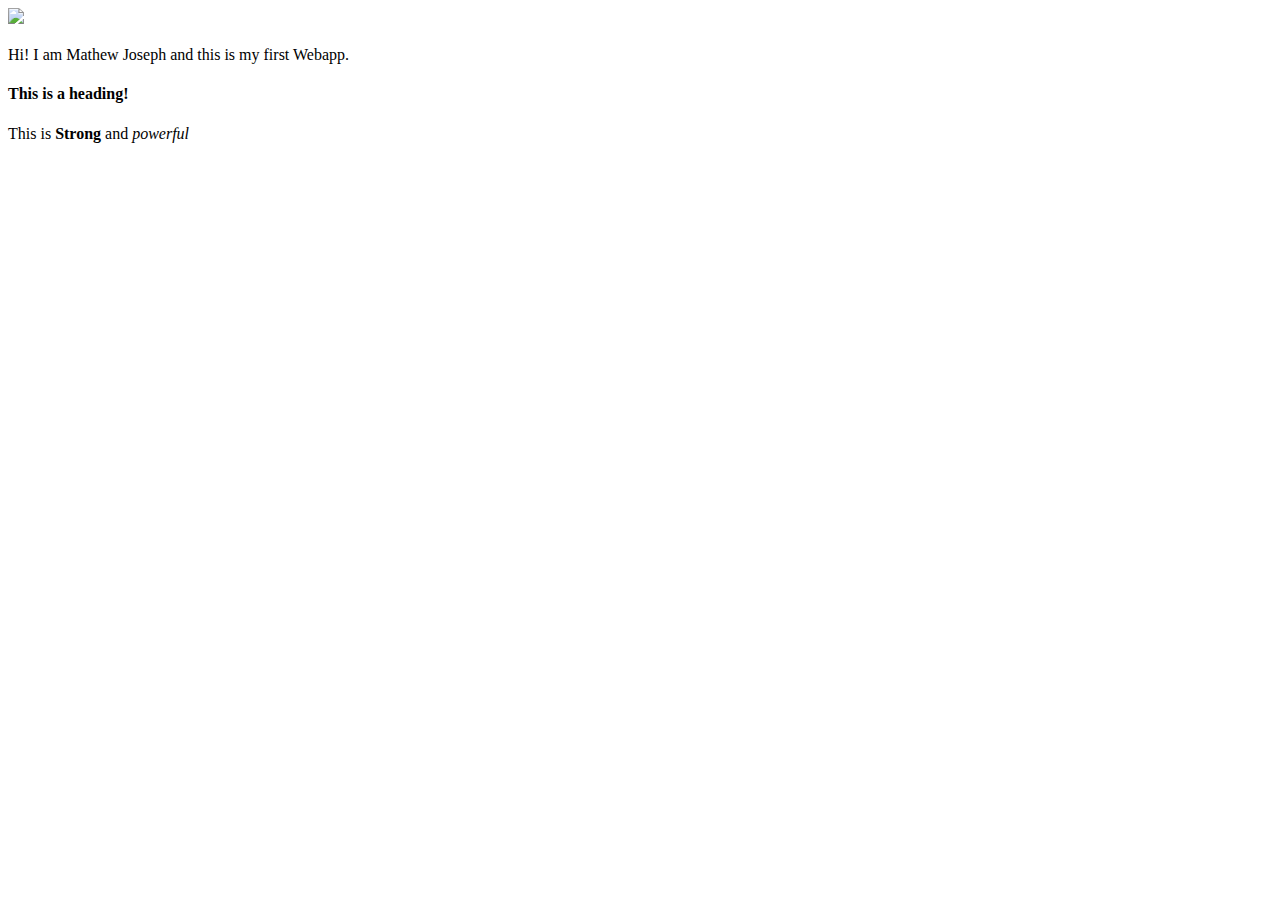
==== ui/index.html @ a8b22caa "Changes made locally" ====
<!doctype html>
<html>
    <head>
        <link href="/ui/style.css" rel="stylesheet" />
    </head>
    <body>
        <div class="center">
            <img src="/ui/madi.png" class="img-medium"/>
        </div>
        <br>
        <div class="center text-big bold">
            Hi! I am Mathew Joseph and this is my first Webapp.
			<h4>This is a heading!</h4>
			<p>This is <strong>Strong</strong> and <em>powerful</em></p>
        </div>
        <script type="text/javascript" src="/ui/main.js">
        </script>
    </body>
</html>
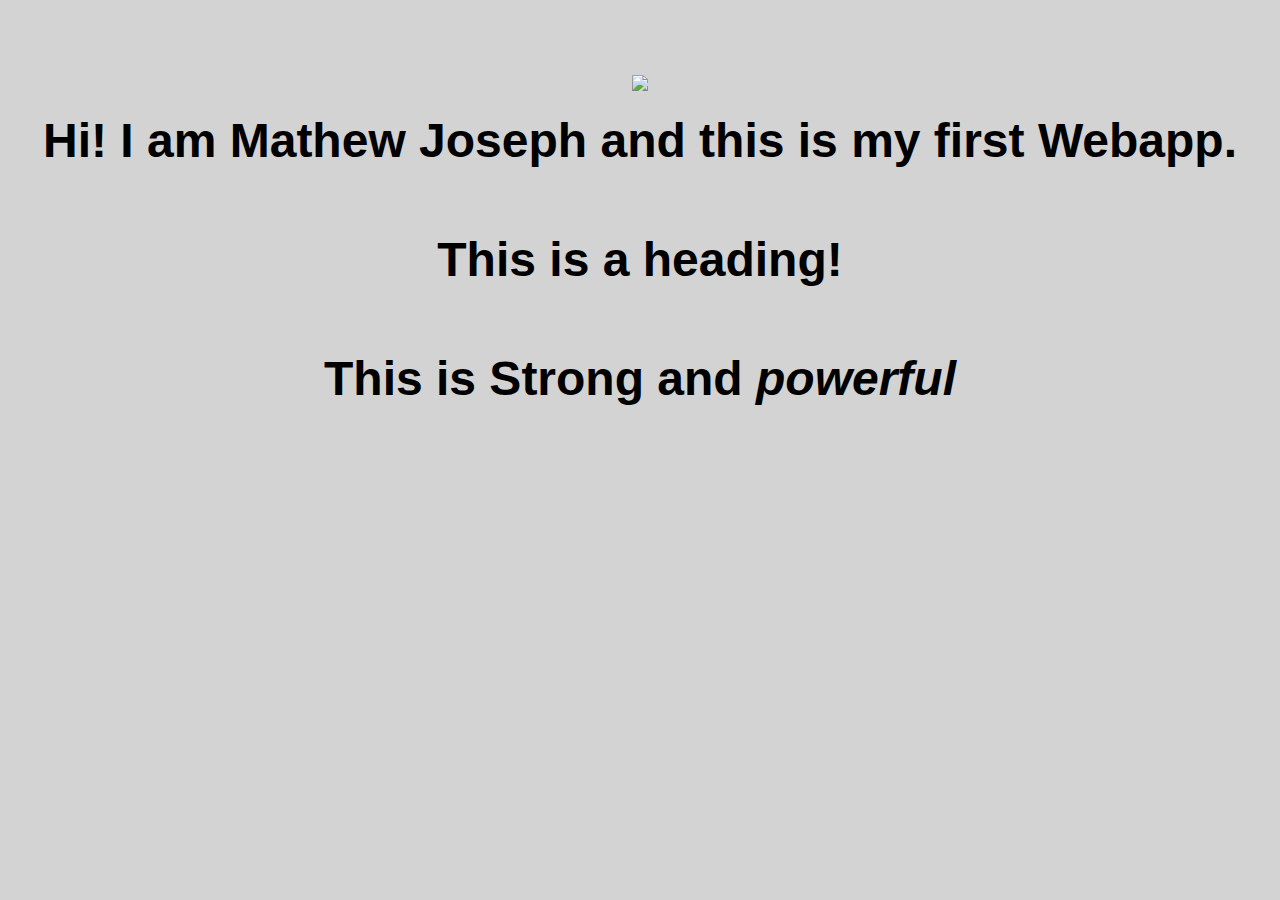
==== commit 43e57a90: "Added js code to move img" ====
--- a/ui/index.html
+++ b/ui/index.html
@@ -5,7 +5,7 @@
     </head>
     <body>
         <div class="center">
-            <img src="/ui/madi.png" class="img-medium"/>
+            <img id="madi" src="/ui/madi.png" class="img-medium"/>
         </div>
         <br>
         <div class="center text-big bold">
--- a/ui/style.css
+++ b/ui/style.css
@@ -0,0 +1,28 @@
+body {
+    font-family: sans-serif;
+    background-color: lightgrey;
+    margin-top: 75px;
+}
+.container {
+	margin:0 auto;
+	padding-top:10px;
+	padding-left: 20px;
+	padding-right: 20px;
+}
+
+.center {
+    text-align: center;
+}
+
+.text-big {
+    font-size: 300%;
+}
+
+.bold {
+    font-weight: bold;
+}
+
+.img-medium {
+    height: 200px;
+}
+
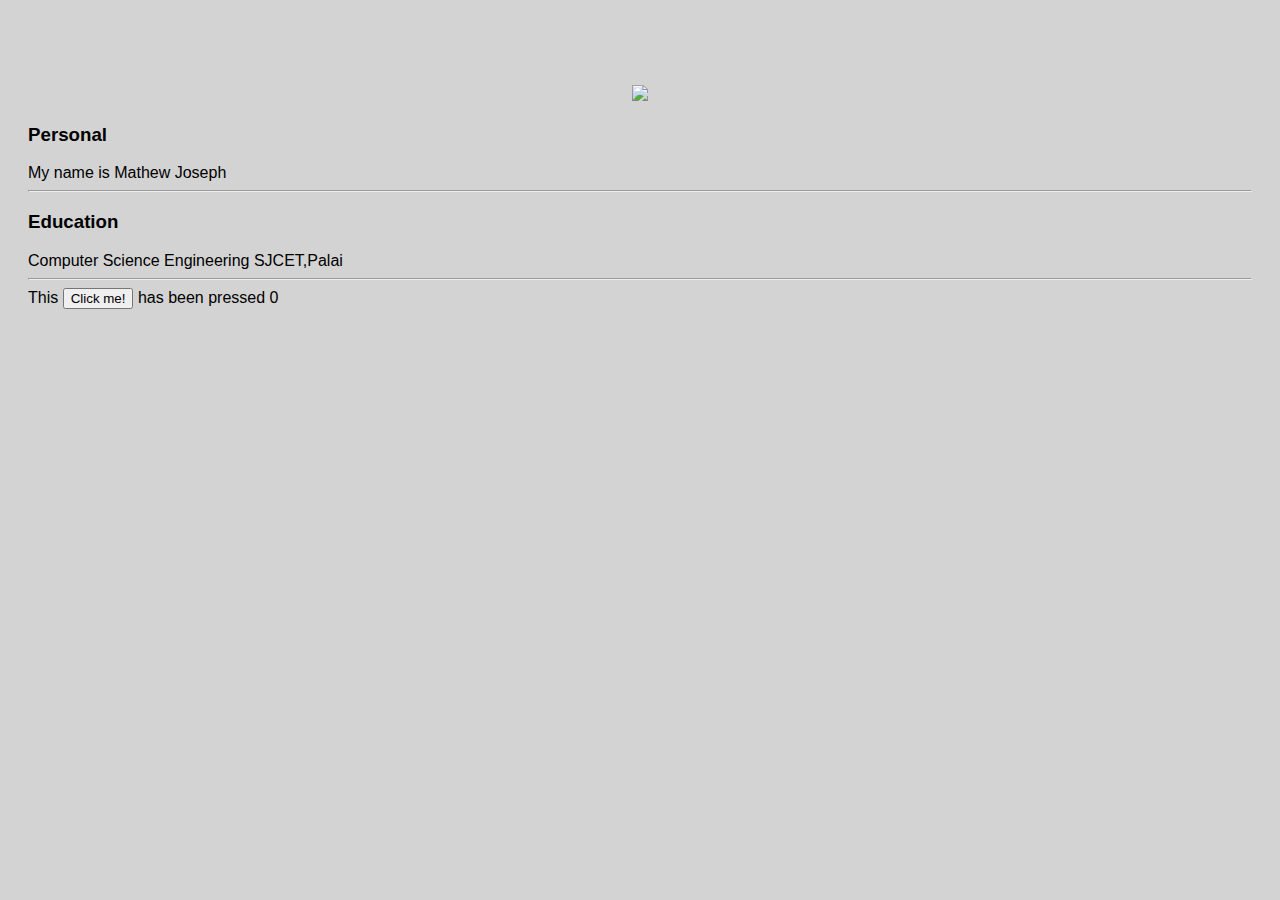
==== commit 37734c20: "Added counter" ====
--- a/ui/index.html
+++ b/ui/index.html
@@ -4,15 +4,24 @@
         <link href="/ui/style.css" rel="stylesheet" />
     </head>
     <body>
+    <div class="container">
         <div class="center">
             <img id="madi" src="/ui/madi.png" class="img-medium"/>
         </div>
-        <br>
-        <div class="center text-big bold">
-            Hi! I am Mathew Joseph and this is my first Webapp.
-			<h4>This is a heading!</h4>
-			<p>This is <strong>Strong</strong> and <em>powerful</em></p>
+        <h3>Personal</h3>
+        <div>
+            My name is Mathew Joseph    
         </div>
+        <hr />
+        <h3>Education</h3>
+        <div>
+            Computer Science Engineering SJCET,Palai
+        </div>
+        <hr />
+        <div class="footer">
+            This <button id="counter">Click me!</button> has been pressed <span id="count">0</span>   
+        </div>
+    </div>
         <script type="text/javascript" src="/ui/main.js">
         </script>
     </body>
--- a/ui/style.css
+++ b/ui/style.css
@@ -3,7 +3,7 @@
     background-color: lightgrey;
     margin-top: 75px;
 }
-.container {
+.container {	
 	margin:0 auto;
 	padding-top:10px;
 	padding-left: 20px;
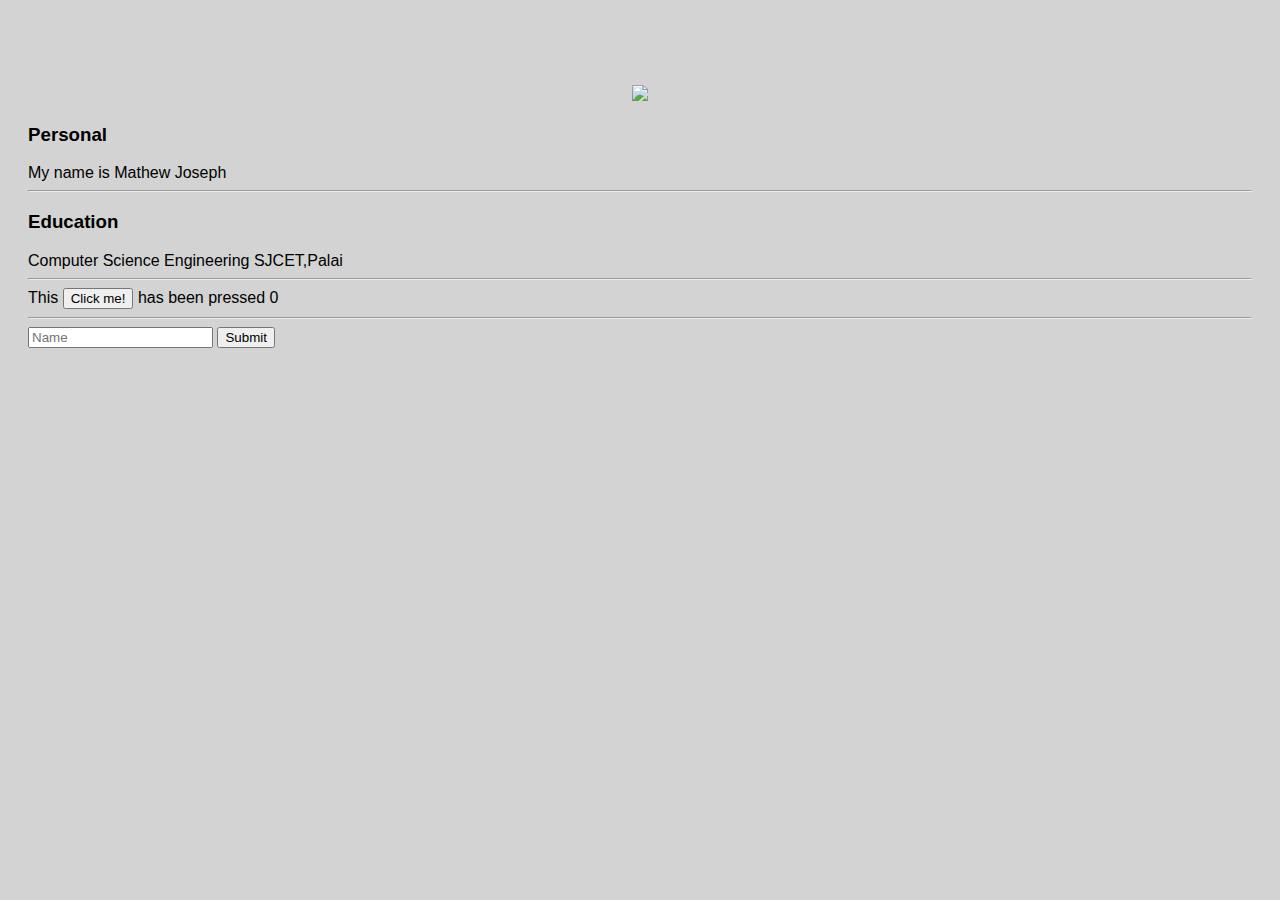
==== commit 4d7ac79e: "Added a button to search" ====
--- a/ui/index.html
+++ b/ui/index.html
@@ -19,7 +19,12 @@
         </div>
         <hr />
         <div class="footer">
-            This <button id="counter">Click me!</button> has been pressed <span id="count">0</span>   
+            This <button id="counter">Click me!</button> has been pressed <span id="count">0</span>  
+            <hr />
+            <input type="text" placeholder="Name" id="txt_name"/>
+            <input type="submit" value="Submit" id="btn_submit"/> 
+            <ul id="nameList">          
+            </ul>
         </div>
     </div>
         <script type="text/javascript" src="/ui/main.js">
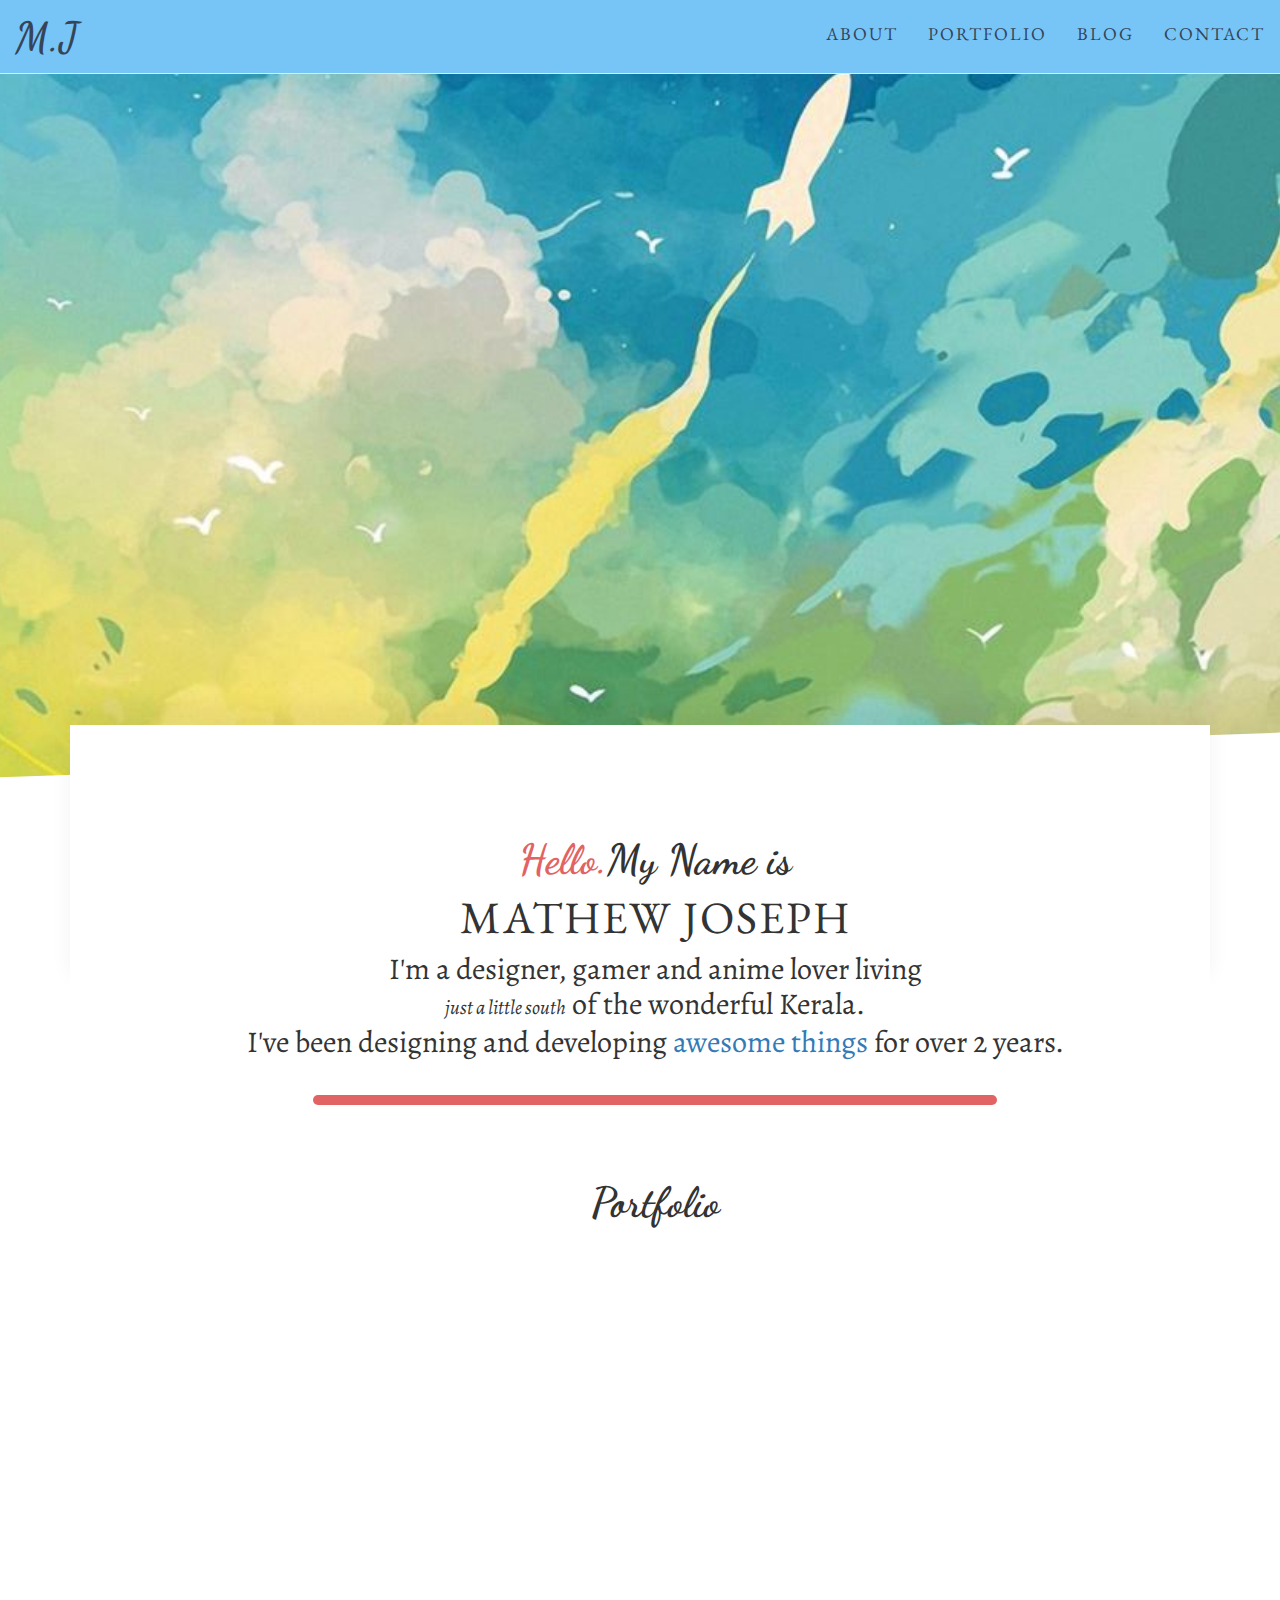
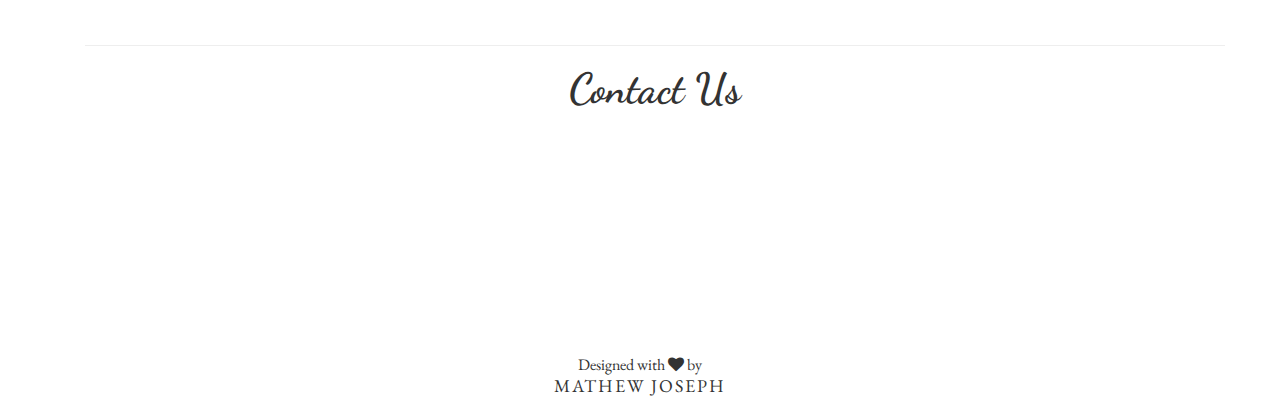
==== commit 15183441: "Home.html renamed to index.html" ====
--- a/ui/index.html
+++ b/ui/index.html
@@ -1,33 +1,197 @@
-<!doctype html>
-<html>
-    <head>
-        <link href="/ui/style.css" rel="stylesheet" />
-    </head>
-    <body>
-    <div class="container">
-        <div class="center">
-            <img id="madi" src="/ui/madi.png" class="img-medium"/>
+<!DOCTYPE html>
+<html >
+<head>
+	<meta charset="UTF-8">
+	<title>Mathew Joseph Portfolio</title>
+	<!--Fonts-->
+	<link href="http://fonts.googleapis.com/css?family=Dancing+Script:700|EB+Garamond" rel="stylesheet" type="text/css" />
+	<link href="http://fonts.googleapis.com/css?family=Roboto|Roboto+Condensed|Alegreya:700" rel="stylesheet" type="text/css" />
+	<link href="http://fonts.googleapis.com/css?family=Alegreya:400,900italic,700italic,400italic,900,700|Roboto:400,900italic,700,500,300,100,900,100italic,300italic,400italic,500italic,700italic" rel="stylesheet" type="text/css" />
+	<link href="http://fonts.googleapis.com/css?family=Alegreya:400,900italic,700italic,400italic,900,700|Roboto:400,900italic,700,500,300,100,900,100italic,300italic,400italic,500italic,700italic" rel="stylesheet" type="text/css" />
+
+	  
+	<link rel='stylesheet prefetch' href='https://maxcdn.bootstrapcdn.com/bootstrap/3.3.6/css/bootstrap.min.css'>
+	<link rel='stylesheet prefetch' href='https://cdnjs.cloudflare.com/ajax/libs/animate.css/3.5.1/animate.min.css'>
+	<link rel='stylesheet prefetch' href='https://maxcdn.bootstrapcdn.com/font-awesome/4.6.3/css/font-awesome.min.css'>
+
+	<link href="/ui/style.css" rel="stylesheet" />
+  
+</head>
+
+<body>
+  <nav class="navbar navbar-default navbar-fixed-top">
+  <div class="container-fluid">
+    <!-- Brand and toggle get grouped for better mobile display -->
+    <div class="navbar-header">
+      <button type="button" class="navbar-toggle collapsed" data-toggle="collapse" data-target="#bs-example-navbar-collapse-1" aria-expanded="false">
+        <span class="sr-only">Toggle navigation</span>
+        <span class="icon-bar"></span>
+        <span class="icon-bar"></span>
+        <span class="icon-bar"></span>
+      </button>
+      <a class="navbar-brand" href="#">M.J</a>
+    </div>
+
+    <!-- Collect the nav links, forms, and other content for toggling -->
+    <div class="collapse navbar-collapse" id="bs-example-navbar-collapse-1">
+
+      <ul class="nav navbar-nav navbar-right">
+        <li><a href="#about-us">ABOUT</a></li>
+        <li><a href="#portifolio">PORTFOLIO</a></li>
+        <li><a href="/articles">BLOG</a></li>
+        <li><a href="#contact">CONTACT</a></li>
+      </ul>
+      
+    </div><!-- /.navbar-collapse -->
+  </div><!-- /.container-fluid -->
+</nav>
+<br/>
+
+<!--Jumbotron-->
+<div class="article">
+  <header class="article-header header-vertical-position-mid">
+   
+  <div class="bg-angled bg-angled-bottom"></div>  
+  </header>
+</div>
+<!--Content-->
+<div class="container">
+        <article id="about-us" class="wow fadeIn">
+          <div class="article-content">
+            <div class="container">
+              <!--About Us-->
+              <div id="about">
+                
+                 <h1 class="text-center"><strong>Hello.</strong>My Name is</h1>
+                 <h2 class="text-center" style="font-size:45px;">Mathew Joseph</h2>
+                <p class="intro">I'm a designer, gamer and anime lover living 
+                <br>
+                <span>just a little south</span> of the wonderful Kerala.<br/> I've 
+            been designing and developing<a href="#portifolio"> awesome things</a> for over 2 years.</p> 
+              <center><hr class="rounded"></center>  
+              <br /><br /><br />          
+              </div>
+              <!--About Us-->
+              <div id="portifolio"></div>
+              <!--Portfolio-->
+              <div id="port">
+                <h1 class="text-center">Portfolio</h1>
+                <div class="row">
+            <div class="col-md-6 portfolio-item  wow bounceInLeft">
+                <a href="#">
+                    <img class="img-responsive" src="http://placehold.it/700x400" alt="">
+                </a>
+                <h3>
+                    <a href="http://codepen.io/MathewJoseph/full/xOjwyV">WikiSearch</a>
+                </h3>
+                <p>Lorem ipsum dolor sit amet, consectetur adipiscing elit. Nam viverra euismod odio, gravida pellentesque urna varius vitae.</p>
+            </div>
+            <div class="col-md-6 portfolio-item  wow bounceInRight">
+                <a href="#">
+                    <img class="img-responsive" src="http://placehold.it/700x400" alt="">
+                </a>
+                <h3>
+                    <a href="http://codepen.io/MathewJoseph/full/WxjjVj">Nelson Mandela Tribute Page</a>
+                </h3>
+                <p>Lorem ipsum dolor sit amet, consectetur adipiscing elit. Nam viverra euismod odio, gravida pellentesque urna varius vitae.</p>
+            </div>
         </div>
-        <h3>Personal</h3>
-        <div>
-            My name is Mathew Joseph    
+        <!-- /.row -->
+
+        <!-- Projects Row -->
+        <div class="row">
+            <div class="col-md-6 portfolio-item  wow bounceInLeft">
+                <a href="#">
+                    <img class="img-responsive" src="http://placehold.it/700x400" alt="">
+                </a>
+                <h3>
+                    <a href="http://codepen.io/MathewJoseph/full/vKZbJZ">Pomodoro Clock</a>
+                </h3>
+                <p>Lorem ipsum dolor sit amet, consectetur adipiscing elit. Nam viverra euismod odio, gravida pellentesque urna varius vitae.</p>
+            </div>
+            <div class="col-md-6 portfolio-item  wow bounceInRight">
+                <a href="#">
+                    <img class="img-responsive" src="http://placehold.it/700x400" alt="">
+                </a>
+                <h3>
+                    <a href="http://codepen.io/MathewJoseph/full/LkZrEA">Calculator</a>
+                </h3>
+                <p>Lorem ipsum dolor sit amet, consectetur adipiscing elit. Nam viverra euismod odio, gravida pellentesque urna varius vitae.</p>
+            </div>
         </div>
-        <hr />
-        <h3>Education</h3>
-        <div>
-            Computer Science Engineering SJCET,Palai
+        <!-- /.row -->
+
+        <!-- Projects Row -->
+        <div class="row">
+            <div class="col-md-6 portfolio-item  wow bounceInLeft">
+                <a href="#">
+                    <img class="img-responsive" src="http://placehold.it/700x400" alt="">
+                </a>
+                <h3>
+                    <a href="http://codepen.io/MathewJoseph/full/vKjXgj">Simon Game</a>
+                </h3>
+                <p>Lorem ipsum dolor sit amet, consectetur adipiscing elit. Nam viverra euismod odio, gravida pellentesque urna varius vitae.</p>
+            </div>
+            <div class="col-md-6 portfolio-item  wow bounceInRight">
+                <a href="#">
+                    <img class="img-responsive" src="http://placehold.it/700x400" alt="">
+                </a>
+                <h3>
+                    <a href="http://codepen.io/MathewJoseph/full/kXxJAR">TicTacToe</a>
+                </h3>
+                <p>Lorem ipsum dolor sit amet, consectetur adipiscing elit. Nam viverra euismod odio, gravida pellentesque urna varius vitae.</p>
+            </div>
         </div>
-        <hr />
-        <div class="footer">
-            This <button id="counter">Click me!</button> has been pressed <span id="count">0</span>  
-            <hr />
-            <input type="text" placeholder="Name" id="txt_name"/>
-            <input type="submit" value="Submit" id="btn_submit"/> 
-            <ul id="nameList">          
-            </ul>
-        </div>
-    </div>
-        <script type="text/javascript" src="/ui/main.js">
-        </script>
-    </body>
+        <!-- /.row -->
+
+<hr>
+              </div>
+              <!--Portifolio-->
+          <!--Contact-->
+            <div id="contact">
+              <h1 class="text-center">Contact Us</h1>
+              <center>
+                <div class="row">
+                  <div class="col-md-2 col-sm-2 col-xs-2"></div>
+                  <div class="col-md-2 col-sm-2 col-xs-2">
+              <a class="contact-button" href="https://www.facebook.com/mathew.joseph.1806253" target="_blank"><i class=" wow bounceInLeft fa fa-facebook-official " aria-hidden="true"></i></a>
+                  </div>
+                  <div class="col-md-2  col-sm-2 col-xs-2">
+              <a class="contact-button" href="https://www.linkedin.com/in/mathew-joseph-b53428112" target="_blank"><i class=" wow bounceInLeft fa fa-linkedin-square" aria-hidden="true" data-wow-delay=".2s"></i></a>
+                  </div>
+                  <div class="col-md-2  col-sm-2 col-xs-2">
+              <a class="contact-button" href="https://github.com/MathewtheCoder" target="_blank"><i class=" wow bounceInRight fa fa-github-square " aria-hidden="true" data-wow-delay=".1s"></i></a>
+                  </div>
+                  <div class="col-md-2  col-sm-2 col-xs-2">
+              <a class="contact-button" href="http://codepen.io/MathewJoseph/#" target="_blank"><i class=" wow bounceInRight fa fa-codepen " aria-hidden="true" data-wow-delay=".3s"></i></a>
+                  </div>
+                  <div class="col-md-2  col-sm-2 col-xs-2"></div>
+                </div>
+              </center>
+            </div>    
+          <!--Contact-->
+            </div>
+          </div>
+        </article>
+</div>
+<br/>
+<!--Content-->
+<br />
+<br/>
+<br/>
+<footer>
+  <p class="text-center">Designed with <i class="fa fa-heart" aria-hidden="true"></i> by </p>
+  <h2 class="text-center">Mathew Joseph</h2>
+</footer>
+<a href="#" class="scrollToTop"><img src="/ui/Arrow-Up.png" alt="Scroll to Top" /></a>
+<!--Scripts loaded last to prevent lag in page load-->
+<script src='https://code.jquery.com/jquery-2.2.4.min.js'></script>
+<!---<script src='https://cdnjs.cloudflare.com/ajax/libs/jqueryui/1.11.4/jquery-ui.min.js'></script>-->
+<script src="https://maxcdn.bootstrapcdn.com/bootstrap/3.3.7/js/bootstrap.min.js" integrity="sha384-Tc5IQib027qvyjSMfHjOMaLkfuWVxZxUPnCJA7l2mCWNIpG9mGCD8wGNIcPD7Txa" crossorigin="anonymous"></script>
+<script type="text/javascript" src="/ui/main.js"></script>
+<script type="text/javascript" src="https://cdnjs.cloudflare.com/ajax/libs/wow/1.1.2/wow.min.js"></script>
+<script type="text/javascript">
+new WOW().init();
+</script>  
+</body>
 </html>
--- a/ui/style.css
+++ b/ui/style.css
@@ -1,28 +1,426 @@
 body {
-    font-family: sans-serif;
-    background-color: lightgrey;
-    margin-top: 75px;
-}
-.container {	
-	margin:0 auto;
-	padding-top:10px;
-	padding-left: 20px;
-	padding-right: 20px;
+    width: 100%;
+    margin: 0;
+    padding: 0;
+    text-align: left;
+}
+.navbar-default{
+  background-color:#77C5F7;
+  
+}
+.navbar-brand {
+    font-family: 'Dancing Script', cursive;
+    font-weight: 700;
+    line-height: 46px;
+    font-size: 42px;
+    margin: 0 0 23px 0;
+    color:#354458 !important;
+    }
+li a{
+    color:#354458 !important;
+    position:relative;
+    top:.5em;
+    font-family: 'EB Garamond', serif;
+    font-weight: normal;
+    text-transform: uppercase;
+    font-size: 18px;
+    line-height: 23px;
+    letter-spacing: 2px;
+    margin: 0 0 -10px  0;
+    }
+li a:hover {
+    font-family: 'EB Garamond', serif;
+    font-weight: normal;
+    text-transform: uppercase;
+    font-size: 18px;
+    line-height: 23px;
+    letter-spacing: 2px;
+    margin: 0 0 -10px  0;
+    color:#f0f0f0 !important;
+    
+    }
+h1 {
+    font-family: 'Dancing Script', cursive;
+    font-weight: 700;
+    line-height: 46px;
+    font-size: 42px;
+    margin: 0 0 23px 0;
+    }
+h2 {
+    font-family: 'EB Garamond', serif;
+    font-weight: normal;
+    text-transform: uppercase;
+    font-size: 18px;
+    line-height: 23px;
+    letter-spacing: 2px;
+    margin: 0 0 23px 0;
+    }
+p {
+    font-family: 'EB Garamond', serif;
+    font-size: 16px;
+    line-height: 23px;
+    margin: 0 0 23px 0;
+    }
+p.intro {
+    text-align: center;
+    text-justify: inter-word;
+    font-family: 'Alegreya', serif;
+    font-size: 30px;
+    line-height: 35px;
+    margin-bottom: 35px;
+}
+p.intro span {
+    font-size: 20px;
+    font-style: italic;
+}
+#about h1 strong {
+    font-weight: bold;
+    color: #E26363;
 }
 
-.center {
+.article{
+  background-image: url('/ui/header.jpg') !important;
+  background-size:cover;
+}
+
+.article-header {
+    position: relative;
+    min-height: 30rem;
+    height: 85vh;
+    background-position: 50% 0%;
+    background-image: url('/ui/header.jpg') !important;
+    background-repeat: no-repeat;
+    background-size: cover;
+    color: #fff;
+    font-family:  Helvetica, Arial, sans-serif;
+    text-transform: uppercase;
+    z-index: 0;
+}
+
+.bg-angled.bg-angled-bottom {
+    bottom: -7rem;
+}
+.bg-angled {
+    background-color: #fff;
+    position: absolute;
+    left: -50%;
+    width: 200%;
+    height: 10rem;
+    transform: rotate(-2deg);
+    -webkit-transform: rotate(-2deg);
+    z-index: 2;
+}
+article {
+    position: relative;
+    margin-top: -1rem;
+    background-color: #fff;
+    z-index: 3;
+}
+.article-content
+{  
+position: relative;
+margin-top: -6rem;
+background-color: #fff;
+z-index: 3;
+margin-bottom: 2rem;
+}
+article::before {
+    position: absolute;
+    width: 100%;
+    height: 30vh;
+    top: 0;
+    left: 0;
+    box-shadow: 0 -2rem 2rem rgba(0,0,0,0.05);
+    content: '';
+    z-index: -1;
+}
+.article .article-content::before {
+    position: absolute;
+    width: 100%;
+    height: 30vh;
+    top: 0;
+    left: 0;
+    box-shadow: 0 -2rem 2rem rgba(0,0,0,0.05);
+    content: '';
+    z-index: -1;
+}
+.article .article-content > .container {
+    padding: 3rem;
+}
+/*About Us*/
+#about{
+  position:relative;
+  top:8em;
+}
+#about hr {
+    display: inline-block;
+    width: 60%;
+    margin-bottom: 10px;
+    margin-top: 0;
+}
+hr.rounded {
+    height: 10px;
+    border: 0;
+    background-color: #E26363;
+    -webkit-border-radius: 5px;
+    -moz-border-radius: 5px;
+    -ms-border-radius: 5px;
+    -o-border-radius: 5px;
+    border-radius: 5px;
+    display: block;
+}
+/*Portifolio*/
+#port{
+  position:relative;
+  top:8em;
+}
+/*Contact Us*/
+#contact{
+  position:relative;
+  top:8em;
+}
+.contact-button
+{
+  font-size:8em;
+}
+/*Footer Section*/
+footer{
+  background-color:white;
+  position:relative;
+  top:5em;
+}
+footer p{
+  position:relative;
+  top:.2em;
+  line-height:5px;
+}
+footer h2{
+   position:relative;
+    top:-1em;
+}
+/*ScrollToTop*/
+.scrollToTop{
+    width:50px; 
+    height:50px;
+    padding:10px; 
+    text-align:center; 
+    background: whiteSmoke;
+    font-weight: bold;
+    color: #444;
+    text-decoration: none;
+    position:fixed;
+    top:75px;
+    right:40px;
+    display:none;
+    /*background: url('/ui/Arrow-Up.png') no-repeat 0px 20px;*/
+}
+.scrollToTop img{
+    display:none;
+}
+.scrollToTop:hover{
+    text-decoration:none;
+}
+/*Blog*/
+#body_wrap {
+    width: 100%;
+    margin: 0 auto;
+    padding: 0;
+    text-align: left;
+    background: #BDBDBD;
+}
+/*Blog Header*/
+header {
+    position: relative;
+    width: 100%;
+    height: 300px;
     text-align: center;
-}
-
-.text-big {
-    font-size: 300%;
-}
-
-.bold {
+    overflow: hidden;
+    background: #b81414;
+}
+header.page-header {
+    width: 98%;
+    height: auto;
+    padding: 40px 1% 30px;
+    background: #b81414;
+}
+header.page-header .page-header__title {
+    color: #fff;
+}
+header.page-header .page-header__title h1{
+    font-size: 28px;
+    font-family: 'Open Sans',Helvetica,Arial,sans-serif;
+    line-height: 40px;
+    font-weight: 700;
+    clear: both;
+}
+header.page-header .page-header__title p {
+    font-family: 'EB Garamond', serif;
+    font-size: 16px;
+    line-height: 23px;
+    text-align: center;
+    margin-bottom: 1.625em;
+}
+header.page-header .page-header__title a {
+    font-size: 1.25em;
+    font-family: 'Open Sans',Helvetica,Arial,sans-serif;
+    color: inherit;
+    text-decoration: none;
+}
+/*Article-Content*/
+#body_wrap section {
+    padding: 0 20px;
+    background: #BDBDBD !important;
+}
+section {
+    text-align: left;
+    max-width: 960px;
+    margin: 40px auto 0;
+    clear: both;
+}
+/*Author*/
+.author-wrap {
+    width: 100%;
+    background: rgba(255,255,255,.6);
+    text-align: center;
+    margin: 80px 0 0;
+    padding: 0;
+    border-top: 1px solid #bdc3c7;
+    border-bottom: 1px solid #bdc3c7;
+}
+.author {
+    padding: 0;
+    height: 140px;
+    width: 100%;
+    margin: 10px auto;
+    text-align: left;
+}
+.author__pic {
+    width: 150px;
+    height: 150px;
+    float: left;
+    border-radius: 75px 75px 0;
+    background: url("/ui/mathewport.jpg") center center/160px no-repeat #fff;
+    -webkit-background-size: 160px;
+    margin: -30px 0 0 20px;
+    border: 1px solid #c4c4c4;
+}
+.author__desc {
+    width: 75%;
+    padding: 30px 0 0 2%;
+    float: left;
+    vertical-align: middle;
+}
+.author__desc p {
+    margin-bottom: 10px;
+}
+.author__links {
+    margin: 13px 0 0;
+}
+.author__link {
+    display: inline-block;
+    margin: 0;
+    font-size: 11px;
+    padding: 6px 10px;
+    background: #b81414;
+    text-decoration: none;
+    color: #fff;
+    float: left;
+}
+.author__links .author__link i {
+    margin: 0 5px 0 3px;
+}
+/*Article List*/
+.demo-card-wide.mdl-card {
+  width: 512px;
+}
+.demo-card-wide > .mdl-card__title {
+  color: #fff;
+  height: 176px;
+  background: url(https://getmdl.io/assets/demos/welcome_card.jpg) center / cover;
+}
+.demo-card-wide > .mdl-card__menu {
+  color: #fff;
+}
+/*Dialog Box*/
+.mdl-dialog {
+  border: none;
+  box-shadow: 0 9px 46px 8px rgba(0, 0, 0, 0.14), 0 11px 15px -7px rgba(0, 0, 0, 0.12), 0 24px 38px 3px rgba(0, 0, 0, 0.2);
+  width: 280px; }
+  .mdl-dialog__title {
+    padding: 24px 24px 0;
+    margin: 0;
+    font-size: 2.5rem; }
+  .mdl-dialog__actions {
+    padding: 8px 8px 8px 24px;
+    display: -webkit-flex;
+    display: -ms-flexbox;
+    display: flex;
+    -webkit-flex-direction: row-reverse;
+        -ms-flex-direction: row-reverse;
+            flex-direction: row-reverse;
+    -webkit-flex-wrap: wrap;
+        -ms-flex-wrap: wrap;
+            flex-wrap: wrap; }
+    .mdl-dialog__actions > * {
+      margin-right: 8px;
+      height: 36px; }
+      .mdl-dialog__actions > *:first-child {
+        margin-right: 0; }
+    .mdl-dialog__actions--full-width {
+      padding: 0 0 8px 0; }
+      .mdl-dialog__actions--full-width > * {
+        height: 48px;
+        -webkit-flex: 0 0 100%;
+            -ms-flex: 0 0 100%;
+                flex: 0 0 100%;
+        padding-right: 16px;
+        margin-right: 0;
+        text-align: right; }
+  .mdl-dialog__content {
+    padding: 20px 24px 24px 24px;
+    color: rgba(0,0,0, 0.54); }
+/*Media Queries*/
+@media only screen and (max-width: 500px) {
+h1 {
+    font-family: 'Dancing Script', cursive;
+    font-weight: 700;
+    line-height: 27px;
+    font-size: 23px;
+    margin: 0 0 23px 0;
+    }
+h2 {
+    font-family: 'EB Garamond', serif;
+    font-weight: normal;
+    text-transform: uppercase;
+    font-size: 18px;
+    line-height: 23px;
+    letter-spacing: 2px;
+    margin: 0 0 23px 0;
+    }
+p {
+    font-family: 'EB Garamond', serif;
+    font-size: 13px;
+    line-height: 20px;
+    margin: 0 0 23px 0;
+    }
+p.intro {
+    text-align: center;
+    text-justify: inter-word;
+    font-family: 'Alegreya', serif;
+    font-size: 13px;
+    line-height: 18px;
+    margin-bottom: 25px;
+}
+p.intro span {
+    font-size: 13px;
+    font-style: italic;
+}
+#about h1 strong {
     font-weight: bold;
-}
-
-.img-medium {
-    height: 200px;
-}
-
+    color: #E26363;
+}
+.contact-button
+{
+  font-size:3em;
+}
+}
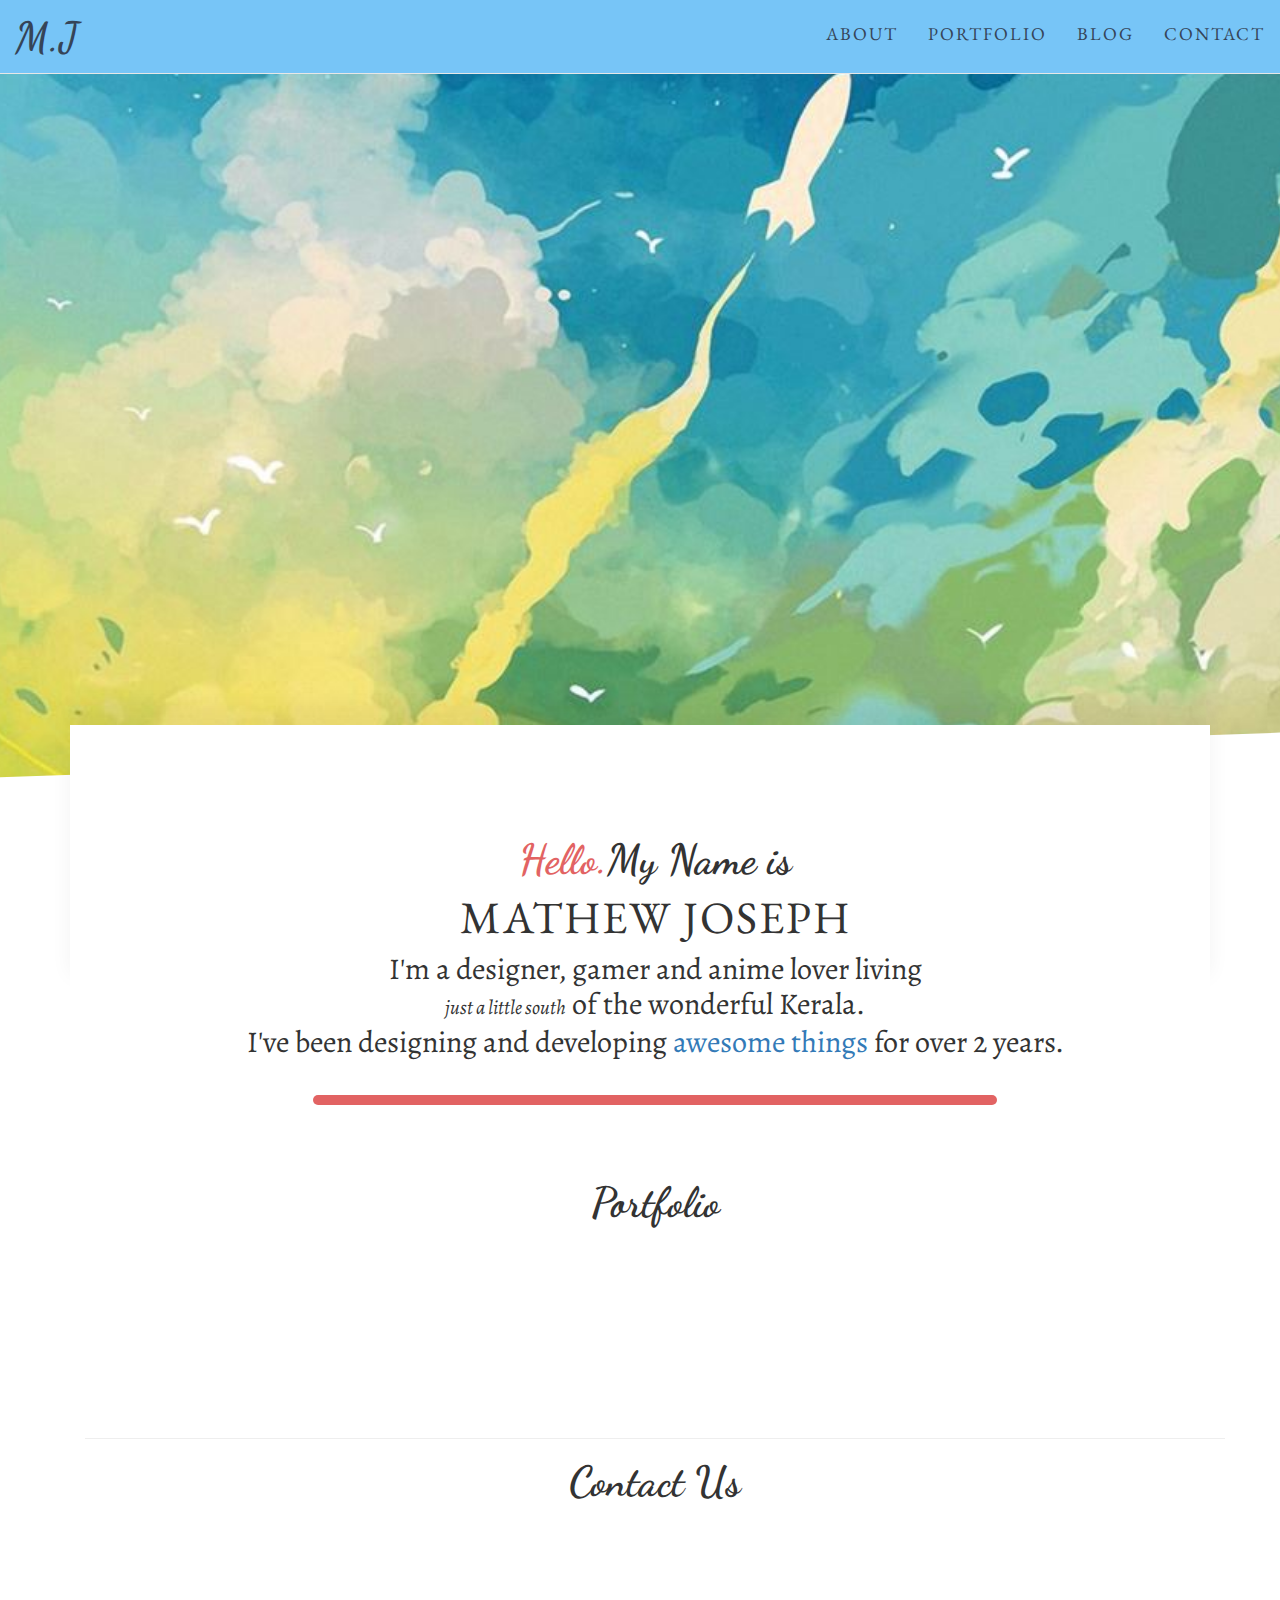
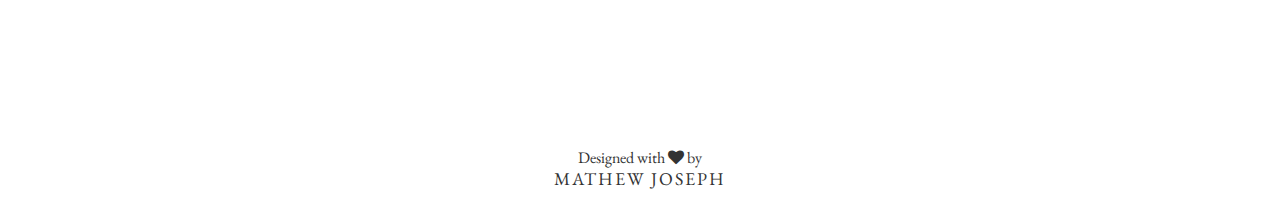
==== commit 4c42537d: "Added target to links" ====
--- a/ui/index.html
+++ b/ui/index.html
@@ -82,18 +82,18 @@
                     <img class="img-responsive" src="http://placehold.it/700x400" alt="">
                 </a>
                 <h3>
-                    <a href="http://codepen.io/MathewJoseph/full/xOjwyV">WikiSearch</a>
+                    <a href="http://codepen.io/MathewJoseph/full/xOjwyV" target="_blank">WikiSearch</a>
                 </h3>
-                <p>Lorem ipsum dolor sit amet, consectetur adipiscing elit. Nam viverra euismod odio, gravida pellentesque urna varius vitae.</p>
+               
             </div>
             <div class="col-md-6 portfolio-item  wow bounceInRight">
                 <a href="#">
                     <img class="img-responsive" src="http://placehold.it/700x400" alt="">
                 </a>
                 <h3>
-                    <a href="http://codepen.io/MathewJoseph/full/WxjjVj">Nelson Mandela Tribute Page</a>
+                    <a href="http://codepen.io/MathewJoseph/full/WxjjVj" target="_blank">Nelson Mandela Tribute Page</a>
                 </h3>
-                <p>Lorem ipsum dolor sit amet, consectetur adipiscing elit. Nam viverra euismod odio, gravida pellentesque urna varius vitae.</p>
+                
             </div>
         </div>
         <!-- /.row -->
@@ -105,18 +105,18 @@
                     <img class="img-responsive" src="http://placehold.it/700x400" alt="">
                 </a>
                 <h3>
-                    <a href="http://codepen.io/MathewJoseph/full/vKZbJZ">Pomodoro Clock</a>
+                    <a href="http://codepen.io/MathewJoseph/full/vKZbJZ" target="_blank">Pomodoro Clock</a>
                 </h3>
-                <p>Lorem ipsum dolor sit amet, consectetur adipiscing elit. Nam viverra euismod odio, gravida pellentesque urna varius vitae.</p>
+                
             </div>
             <div class="col-md-6 portfolio-item  wow bounceInRight">
                 <a href="#">
                     <img class="img-responsive" src="http://placehold.it/700x400" alt="">
                 </a>
                 <h3>
-                    <a href="http://codepen.io/MathewJoseph/full/LkZrEA">Calculator</a>
+                    <a href="http://codepen.io/MathewJoseph/full/LkZrEA" target="_blank">Calculator</a>
                 </h3>
-                <p>Lorem ipsum dolor sit amet, consectetur adipiscing elit. Nam viverra euismod odio, gravida pellentesque urna varius vitae.</p>
+                
             </div>
         </div>
         <!-- /.row -->
@@ -128,18 +128,18 @@
                     <img class="img-responsive" src="http://placehold.it/700x400" alt="">
                 </a>
                 <h3>
-                    <a href="http://codepen.io/MathewJoseph/full/vKjXgj">Simon Game</a>
+                    <a href="http://codepen.io/MathewJoseph/full/vKjXgj" target="_blank">Simon Game</a>
                 </h3>
-                <p>Lorem ipsum dolor sit amet, consectetur adipiscing elit. Nam viverra euismod odio, gravida pellentesque urna varius vitae.</p>
+               
             </div>
             <div class="col-md-6 portfolio-item  wow bounceInRight">
                 <a href="#">
                     <img class="img-responsive" src="http://placehold.it/700x400" alt="">
                 </a>
                 <h3>
-                    <a href="http://codepen.io/MathewJoseph/full/kXxJAR">TicTacToe</a>
+                    <a href="http://codepen.io/MathewJoseph/full/kXxJAR" target="_blank">TicTacToe</a>
                 </h3>
-                <p>Lorem ipsum dolor sit amet, consectetur adipiscing elit. Nam viverra euismod odio, gravida pellentesque urna varius vitae.</p>
+                
             </div>
         </div>
         <!-- /.row -->
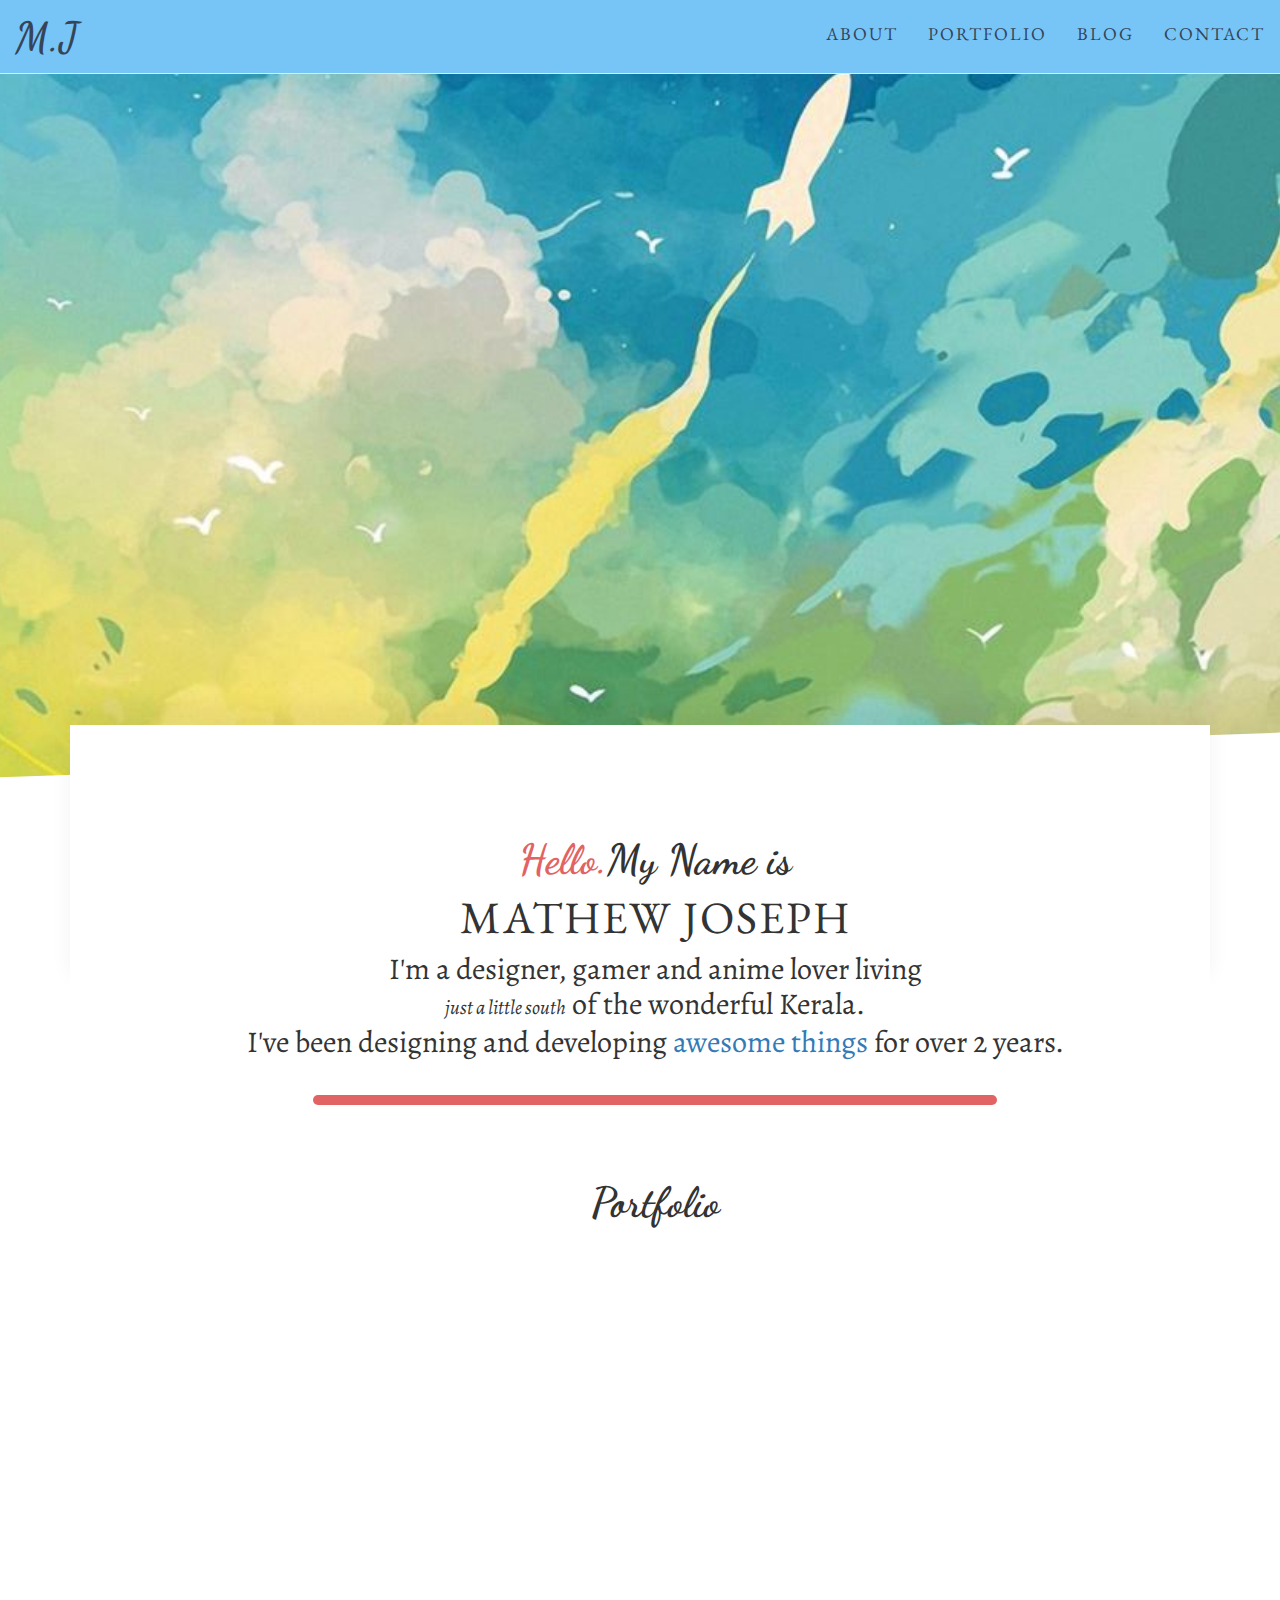
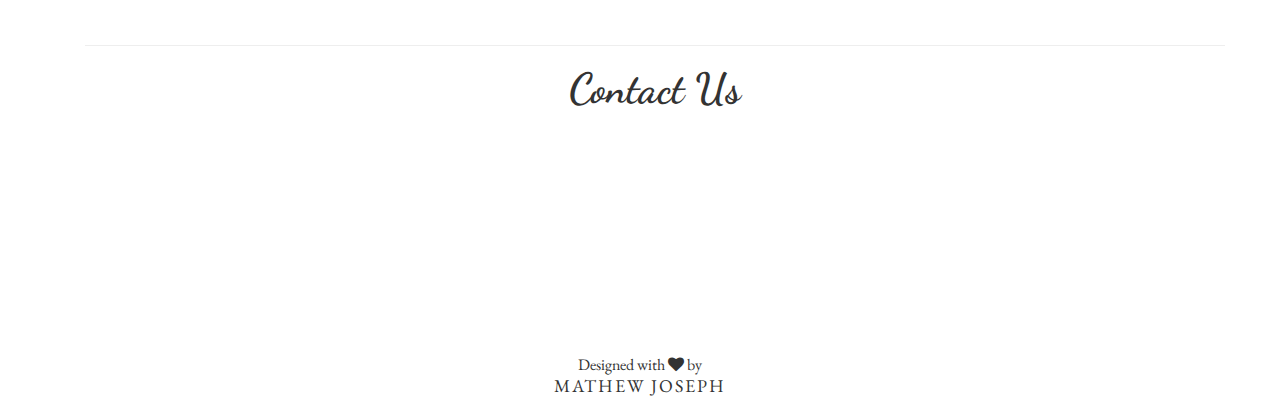
==== commit 0bda441b: "Added portifolio images" ====
--- a/ui/index.html
+++ b/ui/index.html
@@ -79,21 +79,21 @@
                 <div class="row">
             <div class="col-md-6 portfolio-item  wow bounceInLeft">
                 <a href="#">
-                    <img class="img-responsive" src="http://placehold.it/700x400" alt="">
+                    <img class="img-responsive" src="/ui/wiki.png" alt="">
                 </a>
                 <h3>
                     <a href="http://codepen.io/MathewJoseph/full/xOjwyV" target="_blank">WikiSearch</a>
                 </h3>
-               
+                <p>Lorem ipsum dolor sit amet, consectetur adipiscing elit. Nam viverra euismod odio, gravida pellentesque urna varius vitae.</p>
             </div>
             <div class="col-md-6 portfolio-item  wow bounceInRight">
                 <a href="#">
-                    <img class="img-responsive" src="http://placehold.it/700x400" alt="">
+                    <img class="img-responsive" src="/ui/mandela.png" alt="">
                 </a>
                 <h3>
                     <a href="http://codepen.io/MathewJoseph/full/WxjjVj" target="_blank">Nelson Mandela Tribute Page</a>
                 </h3>
-                
+                <p>Lorem ipsum dolor sit amet, consectetur adipiscing elit. Nam viverra euismod odio, gravida pellentesque urna varius vitae.</p>
             </div>
         </div>
         <!-- /.row -->
@@ -102,21 +102,21 @@
         <div class="row">
             <div class="col-md-6 portfolio-item  wow bounceInLeft">
                 <a href="#">
-                    <img class="img-responsive" src="http://placehold.it/700x400" alt="">
+                    <img class="img-responsive" src="/ui/pomo.png" alt="">
                 </a>
                 <h3>
                     <a href="http://codepen.io/MathewJoseph/full/vKZbJZ" target="_blank">Pomodoro Clock</a>
                 </h3>
-                
+                <p>Lorem ipsum dolor sit amet, consectetur adipiscing elit. Nam viverra euismod odio, gravida pellentesque urna varius vitae.</p>
             </div>
             <div class="col-md-6 portfolio-item  wow bounceInRight">
                 <a href="#">
-                    <img class="img-responsive" src="http://placehold.it/700x400" alt="">
+                    <img class="img-responsive" src="/ui/calc.png" alt="">
                 </a>
                 <h3>
                     <a href="http://codepen.io/MathewJoseph/full/LkZrEA" target="_blank">Calculator</a>
                 </h3>
-                
+                <p>Lorem ipsum dolor sit amet, consectetur adipiscing elit. Nam viverra euismod odio, gravida pellentesque urna varius vitae.</p>
             </div>
         </div>
         <!-- /.row -->
@@ -125,21 +125,21 @@
         <div class="row">
             <div class="col-md-6 portfolio-item  wow bounceInLeft">
                 <a href="#">
-                    <img class="img-responsive" src="http://placehold.it/700x400" alt="">
+                    <img class="img-responsive" src="/ui/simon.png" alt="">
                 </a>
                 <h3>
                     <a href="http://codepen.io/MathewJoseph/full/vKjXgj" target="_blank">Simon Game</a>
                 </h3>
-               
+                <p>Lorem ipsum dolor sit amet, consectetur adipiscing elit. Nam viverra euismod odio, gravida pellentesque urna varius vitae.</p>
             </div>
             <div class="col-md-6 portfolio-item  wow bounceInRight">
                 <a href="#">
-                    <img class="img-responsive" src="http://placehold.it/700x400" alt="">
+                    <img class="img-responsive" src="/ui/tic.png" alt="">
                 </a>
                 <h3>
                     <a href="http://codepen.io/MathewJoseph/full/kXxJAR" target="_blank">TicTacToe</a>
                 </h3>
-                
+                <p>Lorem ipsum dolor sit amet, consectetur adipiscing elit. Nam viverra euismod odio, gravida pellentesque urna varius vitae.</p>
             </div>
         </div>
         <!-- /.row -->
--- a/ui/style.css
+++ b/ui/style.css
@@ -174,6 +174,7 @@
   position:relative;
   top:8em;
 }
+
 /*Contact Us*/
 #contact{
   position:relative;
